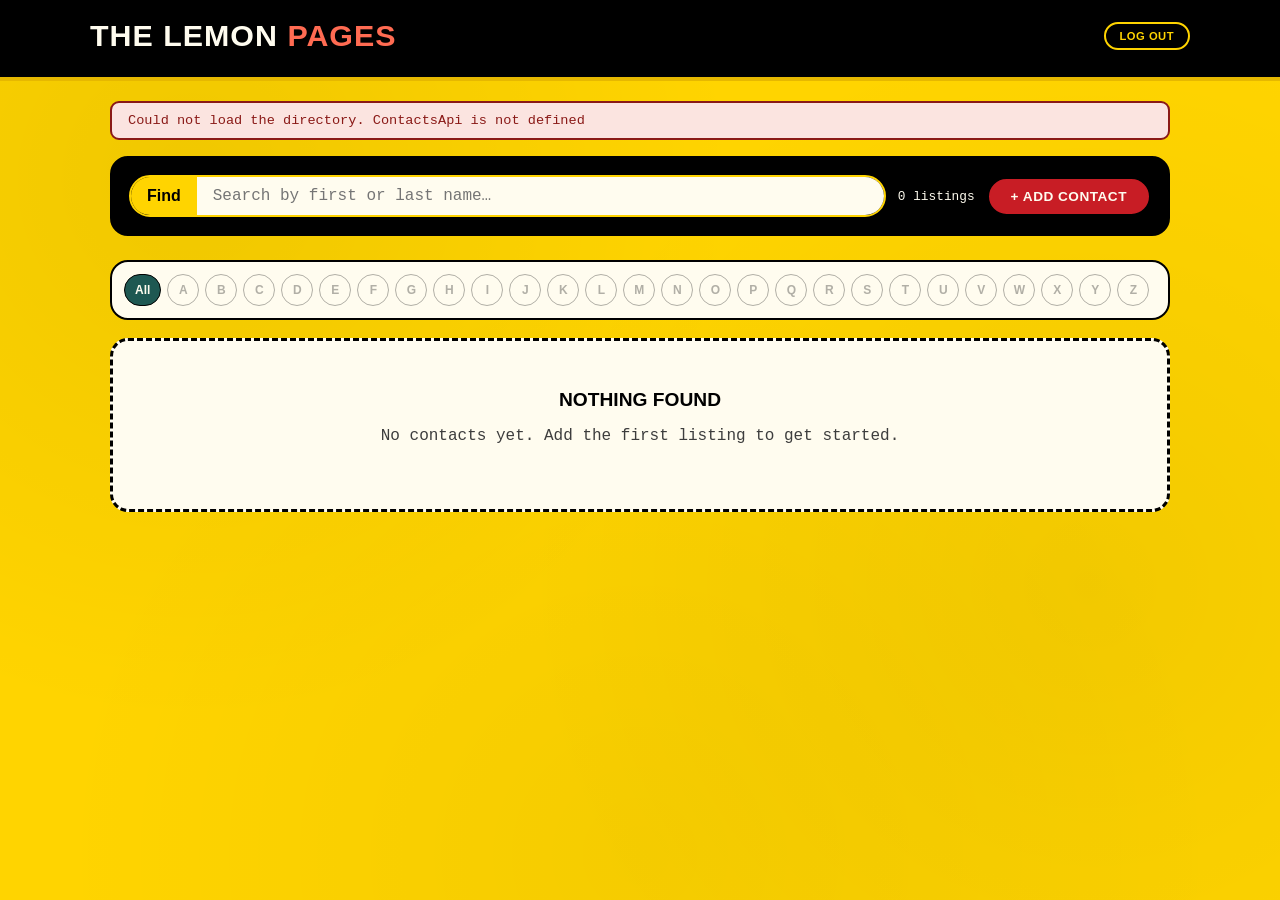
==== public/contacts.html @ 81522598 "Add frontend: contacts CRUD/search UI, login/register, Lemon Pages theme" ====
<!DOCTYPE html>
<html lang="en">
<head>
  <meta charset="UTF-8" />
  <meta name="viewport" content="width=device-width, initial-scale=1.0" />
  <title>The Lemon Pages</title>
  <link rel="stylesheet" href="css/styles.css" />
</head>
<body>
  <header class="directory-header">
    <div class="directory-header__inner">
      <div class="brand">
        <span class="brand__mark">The Lemon <em>Pages</em></span>
      </div>
      <div class="header-actions">
        <span id="welcomeMsg" class="toolbar__meta" style="color:var(--yellow)"></span>
        <button type="button" id="logoutBtn" class="btn btn--ghost btn--small">Log Out</button>
      </div>
    </div>
  </header>

  <main class="directory-main">
    <div id="banner" class="banner" role="status" hidden></div>

    <section class="toolbar">
      <form id="searchForm" class="search-box" role="search">
        <span class="search-box__icon" aria-hidden="true">Find</span>
        <label for="searchInput" class="visually-hidden">Search contacts by name</label>
        <input type="search" id="searchInput" name="q" placeholder="Search by first or last name&hellip;" autocomplete="off" />
      </form>
      <span class="toolbar__meta" id="resultCount">0 listings</span>
      <button type="button" id="addContactBtn" class="btn btn--primary">+ Add Contact</button>
    </section>

    <nav class="alpha-index" id="alphaIndex" aria-label="Jump to letter">
      <!-- populated by contacts.js -->
    </nav>

    <div id="listingsContainer">
      <div class="state-panel" id="loadingState">
        <div class="state-panel__title">Loading the directory&hellip;</div>
        <p>Please hold the line.</p>
      </div>
    </div>
  </main>

  <!-- Add / Edit Contact modal (shared "classified ad" card) -->
  <div class="modal-overlay" id="contactModal" hidden>
    <div class="ad-card" role="dialog" aria-modal="true" aria-labelledby="contactModalTitle">
      <div class="ad-card__header">
        <span id="contactModalTitle">New Contact</span>
        <button type="button" class="ad-card__close" id="contactModalClose" aria-label="Close">&times;</button>
      </div>
      <form id="contactForm" novalidate>
        <div class="ad-card__body">
          <input type="hidden" id="contactId" name="id" />

          <div class="field" id="field-firstName">
            <label for="firstName">First Name</label>
            <input type="text" id="firstName" name="firstName" required autocomplete="given-name" />
            <span class="field__error"></span>
          </div>

          <div class="field" id="field-lastName">
            <label for="lastName">Last Name</label>
            <input type="text" id="lastName" name="lastName" required autocomplete="family-name" />
            <span class="field__error"></span>
          </div>

          <div class="field" id="field-email">
            <label for="email">Email</label>
            <input type="email" id="email" name="email" required autocomplete="email" />
            <span class="field__error"></span>
          </div>

          <div class="field" id="field-phone">
            <label for="phone">Phone</label>
            <input type="tel" id="phone" name="phone" required autocomplete="tel" placeholder="(555) 555-1234" />
            <span class="field__error"></span>
          </div>
        </div>
        <div class="ad-card__footer">
          <button type="button" class="btn" id="contactCancelBtn">Cancel</button>
          <button type="submit" class="btn btn--primary" id="contactSaveBtn">Save Listing</button>
        </div>
      </form>
    </div>
  </div>

  <!-- Delete confirmation dialog -->
  <div class="modal-overlay" id="deleteModal" hidden>
    <div class="ad-card confirm-card" role="alertdialog" aria-modal="true" aria-labelledby="deleteModalTitle">
      <div class="ad-card__header">
        <span id="deleteModalTitle">Remove Listing</span>
        <button type="button" class="ad-card__close" id="deleteModalClose" aria-label="Close">&times;</button>
      </div>
      <div class="confirm-card__body">
        <p>Delete <strong id="deleteContactName">this contact</strong> from the directory? This cannot be undone.</p>
      </div>
      <div class="ad-card__footer">
        <button type="button" class="btn" id="deleteCancelBtn">Cancel</button>
        <button type="button" class="btn btn--danger" id="deleteConfirmBtn">
          <svg viewBox="0 0 24 24" fill="none" stroke="currentColor" stroke-width="2" stroke-linecap="round" stroke-linejoin="round" aria-hidden="true" focusable="false" width="15" height="15">
            <path d="M4 7h16" /><path d="M9 7V4a1 1 0 0 1 1-1h4a1 1 0 0 1 1 1v3" />
            <path d="M6 7l1 12a2 2 0 0 0 2 2h6a2 2 0 0 0 2-2l1-12" />
            <path d="M10 11v6" /><path d="M14 11v6" />
          </svg>
          Delete
        </button>
      </div>
    </div>
  </div>

  <script src="js/api.js"></script>
  <script src="js/auth.js"></script>
  <script src="js/contacts.js"></script>
</body>
</html>
---- public/css/styles.css ----
/* ===================================================================
   The Lemon Pages — bold pop palette.
   True yellow + true black, with a faded/dusty red accent (not a
   vivid red) kept small for actions and selection. Vanilla CSS/JS,
   no dependencies.
=================================================================== */

:root {
  /* Surfaces */
  --yellow: #ffd400;       /* the lemon */
  --yellow-deep: #e6b800;  /* masthead rule / pressed accents */
  --paper: #fffcef;        /* near-white card stock */
  --paper-line: #e2e2e2;   /* faint rule tint on paper */

  /* Ink (true black) */
  --ink: #000000;
  --ink-soft: #3d3d3d;

  /* Accent pair: cherry-red (action) + teal (selection/focus, kept quiet) */
  --red: #c81d25;          /* solid fills — paired with --paper text */
  --red-deep: #8a1a17;     /* small text on yellow/paper (phone numbers, errors) */
  --red-bright: #ff6b52;   /* text on --ink surfaces only */
  --teal: #2f7a73;         /* decorative / non-text (shapes, borders) */
  --teal-deep: #1e5852;    /* text-bearing teal: focus rings, selected state */

  --green: #5a6626;        /* success text (avocado, muted) */

  --radius-pill: 999px;
  --radius-md: 18px;
  --radius-sm: 9px;

  --shadow-elevate: 0 20px 40px -14px rgba(0, 0, 0, 0.5);
  --shadow-lift: 0 8px 16px -6px rgba(0, 0, 0, 0.35);
  --shadow-rest: 0 1px 2px rgba(0, 0, 0, 0.18);

  --font-display: "Century Gothic", Futura, Poppins, "Trebuchet MS", sans-serif;
  --font-body: Georgia, "Times New Roman", serif;
  --font-mono: "Courier New", Courier, monospace;

  --ease-out: cubic-bezier(0.16, 1, 0.3, 1);
}

* {
  box-sizing: border-box;
}

body {
  margin: 0;
  background-color: var(--yellow);
  background-image: radial-gradient(circle at 15% 20%, rgba(0, 0, 0, 0.06), transparent 42%),
    radial-gradient(circle at 85% 65%, rgba(0, 0, 0, 0.05), transparent 46%),
    radial-gradient(circle at 50% 95%, rgba(0, 0, 0, 0.04), transparent 55%);
  color: var(--ink);
  font-family: var(--font-body);
  min-height: 100vh;
}

/* ---------- Top banner ---------- */
.directory-header {
  background: var(--ink);
  color: var(--yellow);
  border-bottom: 6px solid var(--ink);
  box-shadow: 0 4px 0 var(--yellow-deep); /* flat masthead rule, not a drop shadow */
  padding: 18px 24px;
}

.directory-header__inner {
  max-width: 1100px;
  margin: 0 auto;
  display: flex;
  align-items: center;
  justify-content: space-between;
  gap: 16px;
  flex-wrap: wrap;
}

.brand__mark {
  font-family: var(--font-display);
  font-weight: 700;
  font-size: 1.9rem;
  letter-spacing: 1px;
  text-transform: uppercase;
  color: var(--paper);
}

/* Signature detail: a hint of two-color print misregistration. */
.brand__mark em {
  font-style: normal;
  color: var(--red-bright);
  text-shadow: 2px 2px 0 var(--ink);
}

.header-actions {
  display: flex;
  align-items: center;
  gap: 10px;
  flex-shrink: 0;
}

/* ---------- Buttons: rounded "dial" pills, flat ink-invert + soft lift ---------- */
.btn {
  display: inline-flex;
  align-items: center;
  justify-content: center;
  gap: 6px;
  font-family: var(--font-display);
  font-weight: 700;
  font-size: 0.85rem;
  text-transform: uppercase;
  letter-spacing: 0.5px;
  border: 2px solid var(--ink);
  border-radius: var(--radius-pill);
  padding: 10px 22px;
  background: var(--yellow);
  color: var(--ink);
  cursor: pointer;
  box-shadow: var(--shadow-rest);
  transition: background-color 150ms ease, color 150ms ease, border-color 150ms ease,
    transform 150ms var(--ease-out), box-shadow 150ms var(--ease-out);
}

.btn:hover,
.btn:focus-visible {
  background: var(--ink);
  color: var(--yellow);
  transform: translateY(-2px);
  box-shadow: var(--shadow-lift);
}

.btn:active {
  transform: translateY(0) scale(0.96);
  box-shadow: var(--shadow-rest);
}

.btn--primary {
  background: var(--red);
  color: var(--paper);
  border-color: var(--ink);
}

.btn--primary:hover,
.btn--primary:focus-visible {
  background: var(--ink);
  color: var(--red-bright);
}

.btn--ghost {
  background: transparent;
  color: var(--yellow);
  border-color: var(--yellow);
  box-shadow: none;
}

.btn--ghost:hover,
.btn--ghost:focus-visible {
  background: var(--yellow);
  color: var(--ink);
  box-shadow: none;
}

.btn--danger {
  background: var(--red);
  color: var(--paper);
}

.btn--danger:hover,
.btn--danger:focus-visible {
  background: var(--ink);
  color: var(--red-bright);
}

.btn--small {
  padding: 6px 14px;
  font-size: 0.7rem;
}

.btn--icon {
  width: 30px;
  height: 30px;
  padding: 0;
  border-radius: 50%;
  flex-shrink: 0;
}

.btn--icon svg {
  width: 15px;
  height: 15px;
}

.btn:disabled {
  opacity: 0.5;
  cursor: not-allowed;
  transform: none;
  box-shadow: none;
  pointer-events: none;
}

/* ---------- Page shell ---------- */
.directory-main {
  max-width: 1100px;
  margin: 0 auto;
  padding: 24px 20px 80px;
}

/* ---------- Search / toolbar strip ---------- */
.toolbar {
  background: var(--ink);
  border: 3px solid var(--ink);
  border-radius: var(--radius-md);
  padding: 16px;
  display: flex;
  gap: 12px;
  flex-wrap: wrap;
  align-items: center;
  justify-content: space-between;
  margin-bottom: 24px;
}

.search-box {
  display: flex;
  flex: 1 1 320px;
  min-width: 220px;
  border-radius: var(--radius-pill);
  overflow: hidden;
  border: 2px solid var(--yellow);
}

.search-box__icon {
  background: var(--yellow);
  color: var(--ink);
  display: flex;
  align-items: center;
  justify-content: center;
  padding: 0 16px;
  font-weight: 700;
  font-family: var(--font-display);
}

.search-box input[type="search"] {
  flex: 1;
  border: none;
  padding: 10px 16px;
  font-family: var(--font-mono);
  font-size: 1rem;
  background: var(--paper);
  color: var(--ink);
}

.search-box input[type="search"]:focus {
  outline: 2px solid var(--teal-deep);
  outline-offset: -2px;
}

.toolbar__meta {
  color: var(--paper);
  font-family: var(--font-mono);
  font-size: 0.8rem;
  white-space: nowrap;
}

/* ---------- Alphabet index: circular "radio dial" buttons ---------- */
.alpha-index {
  display: flex;
  flex-wrap: wrap;
  gap: 6px;
  margin-bottom: 18px;
  padding: 12px;
  background: var(--paper);
  border: 2px solid var(--ink);
  border-radius: var(--radius-md);
}

.alpha-index button {
  font-family: var(--font-display);
  font-weight: 700;
  font-size: 0.75rem;
  width: 32px;
  height: 32px;
  border: 1px solid var(--ink);
  border-radius: 50%;
  background: var(--yellow);
  color: var(--ink);
  cursor: pointer;
  transition: background-color 150ms ease, color 150ms ease, transform 150ms var(--ease-out),
    box-shadow 150ms ease;
}

.alpha-index button:hover:not(:disabled) {
  background: var(--ink);
  color: var(--yellow);
  transform: translateY(-2px);
  box-shadow: var(--shadow-lift);
}

.alpha-index button:active:not(:disabled) {
  transform: scale(0.9);
}

.alpha-index button[disabled] {
  opacity: 0.3;
  cursor: default;
  background: var(--paper);
}

.alpha-index button.is-active {
  background: var(--teal-deep);
  color: var(--paper);
  border-color: var(--ink);
  animation: tab-pop 220ms var(--ease-out);
}

#alphaIndex button:first-child {
  width: auto;
  border-radius: var(--radius-pill);
  padding: 0 14px;
}

@keyframes tab-pop {
  0% {
    transform: scale(1);
  }
  45% {
    transform: scale(1.18);
  }
  100% {
    transform: scale(1);
  }
}

/* ---------- Listing groups (phone-book columns) ---------- */
.listing-group {
  margin-bottom: 22px;
  animation: group-in 340ms var(--ease-out) both;
  animation-delay: calc(var(--gi, 0) * 55ms);
}

@keyframes group-in {
  from {
    opacity: 0;
    transform: translateY(10px);
  }
  to {
    opacity: 1;
    transform: translateY(0);
  }
}

.listing-group__letter {
  font-family: var(--font-display);
  font-weight: 700;
  font-size: 1.5rem;
  color: var(--ink);
  text-shadow: 2px 2px 0 var(--red);
  border-bottom: 3px solid var(--ink);
  padding-bottom: 4px;
  margin-bottom: 10px;
}

.listing-grid {
  display: grid;
  grid-template-columns: repeat(2, 1fr);
  gap: 0 32px;
}

@media (max-width: 720px) {
  .listing-grid {
    grid-template-columns: 1fr;
  }
}

/* ---------- Single listing entry (dot-leader style) ---------- */
.listing {
  position: relative;
  display: grid;
  grid-template-columns: 1fr auto;
  align-items: baseline;
  gap: 6px;
  padding: 12px 6px;
  border-bottom: 1px dotted var(--ink-soft);
  border-radius: var(--radius-sm);
  transition: background-color 150ms ease;
}

.listing:hover,
.listing:focus-within {
  background: rgba(0, 0, 0, 0.05);
}

/* "Red pen" trace-under on hover/focus — marking an entry in the book */
.listing::after {
  content: "";
  position: absolute;
  left: 6px;
  right: 6px;
  bottom: -1px;
  height: 2px;
  background: var(--red);
  transform: scaleX(0);
  transform-origin: left;
  transition: transform 250ms var(--ease-out);
}

.listing:hover::after,
.listing:focus-within::after {
  transform: scaleX(1);
}

.listing__name {
  font-weight: 700;
  font-size: 1.05rem;
  color: var(--ink);
}

.listing__name .listing__email {
  display: block;
  font-family: var(--font-mono);
  font-weight: normal;
  font-size: 0.78rem;
  color: var(--ink-soft);
}

.listing__phone {
  font-family: var(--font-mono);
  font-weight: 700;
  color: var(--red-deep);
  white-space: nowrap;
}

.listing__actions {
  grid-column: 1 / -1;
  display: flex;
  align-items: center;
  gap: 8px;
  margin-top: 6px;
}

.listing__created {
  grid-column: 1 / -1;
  font-family: var(--font-mono);
  font-size: 0.7rem;
  color: var(--ink-soft);
}

/* ---------- Skeleton loading (modern app pattern) ---------- */
.skeleton-group {
  margin-bottom: 26px;
}

.skeleton-line {
  height: 14px;
  border-radius: var(--radius-sm);
  margin-bottom: 10px;
  background: linear-gradient(90deg, var(--paper) 25%, #fffdf5 37%, var(--paper) 63%);
  background-size: 400% 100%;
  animation: skeleton-shimmer 1.4s ease infinite;
}

.skeleton-line--title {
  width: 70px;
  height: 20px;
}

.skeleton-line--name {
  width: 60%;
}

.skeleton-line--detail {
  width: 40%;
  height: 10px;
}

@keyframes skeleton-shimmer {
  0% {
    background-position: 100% 0;
  }
  100% {
    background-position: 0 0;
  }
}

/* ---------- Empty / loading states ---------- */
.state-panel {
  text-align: center;
  padding: 48px 20px;
  border: 3px dashed var(--ink);
  border-radius: var(--radius-md);
  background: var(--paper);
  color: var(--ink-soft);
  font-family: var(--font-mono);
}

.state-panel__title {
  font-family: var(--font-display);
  font-weight: 700;
  font-size: 1.2rem;
  color: var(--ink);
  margin-bottom: 6px;
  text-transform: uppercase;
}

/* ---------- Modal (Add / Edit — "classified ad" card) ---------- */
.modal-overlay {
  position: fixed;
  inset: 0;
  background: rgba(0, 0, 0, 0.6);
  display: flex;
  align-items: flex-start;
  justify-content: center;
  padding: 40px 16px;
  overflow-y: auto;
  z-index: 100;
  opacity: 0;
  visibility: hidden;
  transition: opacity 200ms ease, visibility 0s linear 200ms;
}

.modal-overlay[hidden] {
  display: none;
}

.modal-overlay.is-open {
  opacity: 1;
  visibility: visible;
  transition: opacity 200ms ease;
}

.ad-card {
  background: var(--paper);
  border: 3px solid var(--ink);
  border-radius: var(--radius-md);
  box-shadow: var(--shadow-elevate);
  width: 100%;
  max-width: 460px;
  padding: 0;
  overflow: hidden;
}

/* The enter-transform belongs to the modal context, not the card itself,
   so the same card can be reused as a static page element (see .auth-card). */
.modal-overlay .ad-card {
  transform: translateY(14px) scale(0.97);
  transition: transform 220ms var(--ease-out);
}

.modal-overlay.is-open .ad-card {
  transform: translateY(0) scale(1);
}

.ad-card__header {
  background: var(--ink);
  color: var(--yellow);
  padding: 14px 20px;
  display: flex;
  align-items: center;
  justify-content: space-between;
  font-family: var(--font-display);
  font-weight: 700;
  text-transform: uppercase;
  letter-spacing: 0.5px;
}

.ad-card__close {
  background: none;
  border: none;
  color: var(--yellow);
  font-size: 1.4rem;
  line-height: 1;
  cursor: pointer;
  transition: color 150ms ease, transform 150ms ease;
}

.ad-card__close:hover {
  color: var(--red-bright);
  transform: rotate(90deg);
}

.ad-card__body {
  padding: 20px;
  border-top: 2px dashed var(--paper-line);
}

.field {
  margin-bottom: 14px;
  display: flex;
  flex-direction: column;
  gap: 4px;
}

.field label {
  font-family: var(--font-display);
  font-weight: 700;
  font-size: 0.72rem;
  text-transform: uppercase;
  letter-spacing: 0.5px;
  color: var(--ink-soft);
}

.field input {
  font-family: var(--font-mono);
  font-size: 0.95rem;
  padding: 10px 12px;
  border: 2px solid var(--ink);
  border-radius: var(--radius-sm);
  background: #fffdf7;
  color: var(--ink);
  transition: border-color 150ms ease, box-shadow 150ms ease;
}

.field input:focus {
  outline: none;
  border-color: var(--teal-deep);
  box-shadow: 0 0 0 3px rgba(30, 88, 82, 0.2);
}

.field--error input {
  border-color: var(--red-deep);
}

.field--error input:focus {
  box-shadow: 0 0 0 3px rgba(138, 26, 23, 0.2);
}

.field__error {
  font-family: var(--font-mono);
  font-size: 0.72rem;
  color: var(--red-deep);
  min-height: 1em;
}

.ad-card__footer {
  padding: 14px 20px 20px;
  display: flex;
  justify-content: flex-end;
  gap: 10px;
}

/* ---------- Auth page (login / register) ---------- */
.auth-main {
  max-width: 1100px;
  margin: 0 auto;
  padding: 48px 20px 80px;
  display: flex;
  justify-content: center;
}

.auth-shell {
  width: 100%;
  max-width: 420px;
}

.auth-shell .banner {
  margin-bottom: 20px;
}

.auth-card {
  width: 100%;
  animation: group-in 360ms var(--ease-out) both;
}

.auth-tabs {
  display: flex;
  gap: 4px;
  padding: 4px;
  margin-bottom: 20px;
  background: var(--ink);
  border-radius: var(--radius-pill);
}

.auth-tab {
  flex: 1;
  border: none;
  background: transparent;
  color: var(--yellow);
  font-family: var(--font-display);
  font-weight: 700;
  font-size: 0.8rem;
  text-transform: uppercase;
  letter-spacing: 0.5px;
  padding: 10px 0;
  border-radius: var(--radius-pill);
  cursor: pointer;
  transition: background-color 150ms ease, color 150ms ease;
}

.auth-tab:hover {
  background: rgba(255, 255, 255, 0.1);
}

.auth-tab.is-active {
  background: var(--teal-deep);
  color: var(--paper);
}

#loginForm,
#registerForm {
  animation: group-in 260ms var(--ease-out) both;
}

.auth-submit {
  width: 100%;
  margin-top: 6px;
}

/* ---------- Delete confirm dialog ---------- */
.confirm-card {
  max-width: 380px;
  text-align: left;
}

.confirm-card__body {
  padding: 20px;
  font-family: var(--font-body);
  font-size: 1rem;
}

.confirm-card__body strong {
  font-family: var(--font-display);
  font-weight: 700;
}

/* ---------- Toast / inline banner ---------- */
.banner {
  font-family: var(--font-mono);
  font-size: 0.85rem;
  padding: 10px 16px;
  border: 2px solid var(--ink);
  border-radius: var(--radius-sm);
  margin-bottom: 16px;
  animation: banner-in 220ms var(--ease-out) both;
}

@keyframes banner-in {
  from {
    opacity: 0;
    transform: translateY(-8px);
  }
  to {
    opacity: 1;
    transform: translateY(0);
  }
}

.banner--error {
  background: #fbe4e0;
  color: var(--red-deep);
  border-color: var(--red-deep);
}

.banner--success {
  background: #eef0dc;
  color: var(--green);
  border-color: var(--green);
}

.banner[hidden] {
  display: none;
}

/* ---------- Utility ---------- */
.visually-hidden {
  position: absolute;
  width: 1px;
  height: 1px;
  overflow: hidden;
  clip: rect(0 0 0 0);
  white-space: nowrap;
}

/* ---------- Motion preference ---------- */
@media (prefers-reduced-motion: reduce) {
  .listing-group,
  .banner,
  .auth-card,
  #loginForm,
  #registerForm,
  .alpha-index button.is-active {
    animation: none;
    opacity: 1;
    transform: none;
  }
  .skeleton-line {
    animation: skeleton-pulse 1.4s ease-in-out infinite;
    background: var(--paper-line);
  }
  .ad-card {
    transition: opacity 150ms linear;
    transform: none;
  }
  .modal-overlay {
    transition: opacity 150ms linear, visibility 0s linear 150ms;
  }
  .modal-overlay.is-open {
    transition: opacity 150ms linear;
  }
  .btn,
  .alpha-index button,
  .ad-card__close {
    transition: background-color 150ms ease, color 150ms ease, border-color 150ms ease;
  }
  .btn:hover,
  .alpha-index button:hover {
    transform: none;
    box-shadow: none;
  }
  .btn:active,
  .alpha-index button:active {
    transform: none;
  }
  .listing::after {
    transition: none;
  }
}

@keyframes skeleton-pulse {
  0%,
  100% {
    opacity: 0.6;
  }
  50% {
    opacity: 1;
  }
}

@media (max-width: 480px) {
  .brand__mark {
    font-size: 1.4rem;
  }
  .directory-header__inner {
    align-items: flex-start;
  }
  .header-actions {
    padding-top: 4px;
  }
  .toolbar {
    flex-direction: column;
    align-items: stretch;
  }
  .search-box {
    flex: none;
  }
  .listing {
    grid-template-columns: 1fr;
  }
  .listing__phone {
    justify-self: start;
  }
}
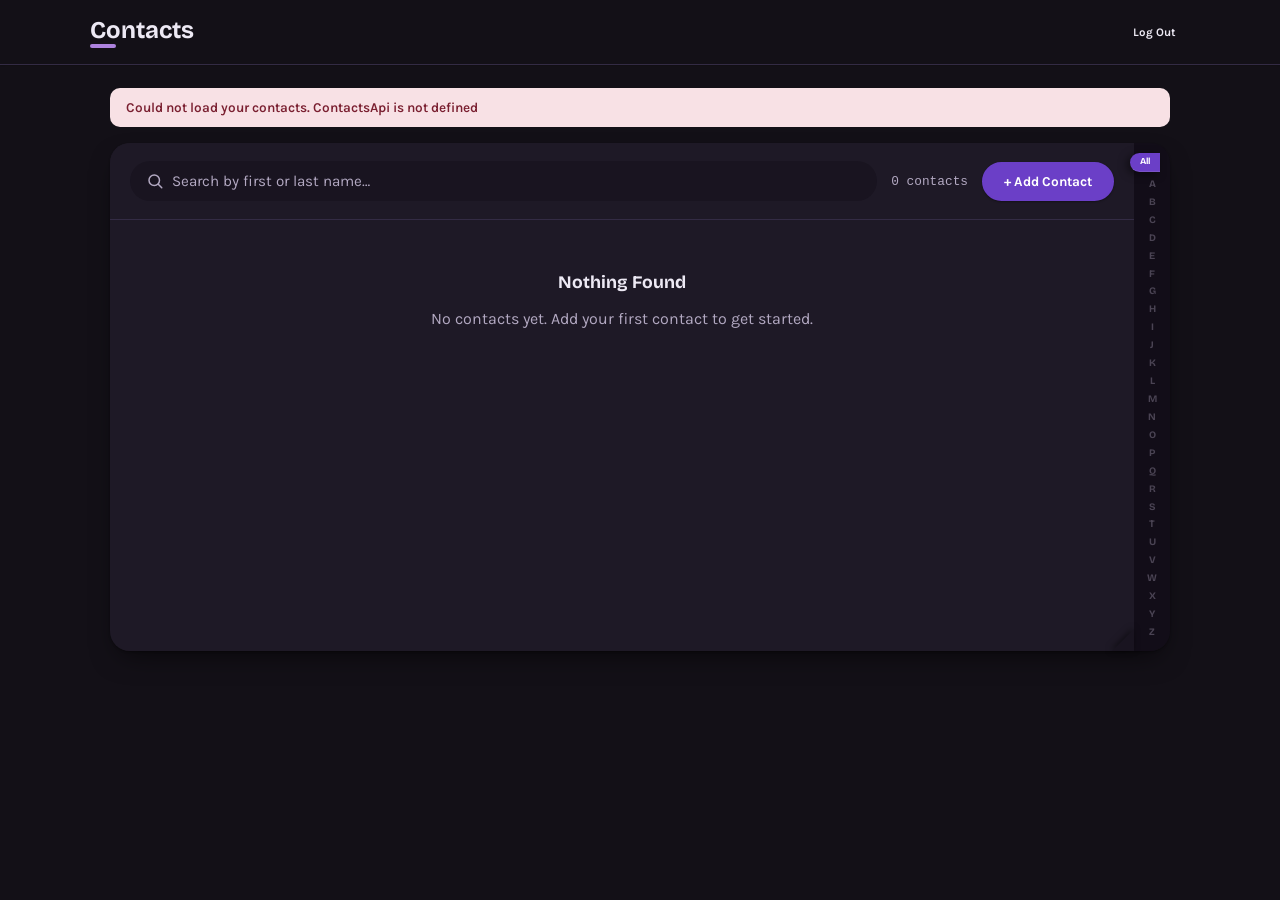
==== commit c3d0ec88: "Frontend: contacts CRUD/search UI, login/register, dark purple theme Co-Authored-By: Claude Sonnet 5" ====
--- a/public/contacts.html
+++ b/public/contacts.html
@@ -3,17 +3,23 @@
 <head>
   <meta charset="UTF-8" />
   <meta name="viewport" content="width=device-width, initial-scale=1.0" />
-  <title>The Lemon Pages</title>
+  <title>Contacts</title>
+  <link rel="preconnect" href="https://fonts.googleapis.com" />
+  <link rel="preconnect" href="https://fonts.gstatic.com" crossorigin />
+  <link
+    href="https://fonts.googleapis.com/css2?family=Bricolage+Grotesque:wght@600;700&family=Karla:wght@400;600;700&display=swap"
+    rel="stylesheet"
+  />
   <link rel="stylesheet" href="css/styles.css" />
 </head>
 <body>
   <header class="directory-header">
     <div class="directory-header__inner">
       <div class="brand">
-        <span class="brand__mark">The Lemon <em>Pages</em></span>
+        <span class="brand__mark">Contacts</span>
       </div>
       <div class="header-actions">
-        <span id="welcomeMsg" class="toolbar__meta" style="color:var(--yellow)"></span>
+        <span id="welcomeMsg" class="toolbar__meta"></span>
         <button type="button" id="logoutBtn" class="btn btn--ghost btn--small">Log Out</button>
       </div>
     </div>
@@ -22,25 +28,32 @@
   <main class="directory-main">
     <div id="banner" class="banner" role="status" hidden></div>
 
-    <section class="toolbar">
-      <form id="searchForm" class="search-box" role="search">
-        <span class="search-box__icon" aria-hidden="true">Find</span>
-        <label for="searchInput" class="visually-hidden">Search contacts by name</label>
-        <input type="search" id="searchInput" name="q" placeholder="Search by first or last name&hellip;" autocomplete="off" />
-      </form>
-      <span class="toolbar__meta" id="resultCount">0 listings</span>
-      <button type="button" id="addContactBtn" class="btn btn--primary">+ Add Contact</button>
-    </section>
+    <div class="directory-shell">
+      <div class="directory-panel">
+        <section class="panel-toolbar">
+          <form id="searchForm" class="search-box" role="search">
+            <span class="search-box__icon" aria-hidden="true">
+              <svg viewBox="0 0 24 24" fill="none" stroke="currentColor" stroke-width="2" stroke-linecap="round" stroke-linejoin="round" focusable="false">
+                <circle cx="11" cy="11" r="7" /><path d="M21 21l-4.3-4.3" />
+              </svg>
+            </span>
+            <label for="searchInput" class="visually-hidden">Search contacts by name</label>
+            <input type="search" id="searchInput" name="q" placeholder="Search by first or last name&hellip;" autocomplete="off" />
+          </form>
+          <span class="toolbar__meta" id="resultCount">0 contacts</span>
+          <button type="button" id="addContactBtn" class="btn btn--primary">+ Add Contact</button>
+        </section>
 
-    <nav class="alpha-index" id="alphaIndex" aria-label="Jump to letter">
-      <!-- populated by contacts.js -->
-    </nav>
+        <div id="listingsContainer">
+          <div class="state-panel" id="loadingState">
+            <div class="state-panel__title">Loading your contacts&hellip;</div>
+          </div>
+        </div>
+      </div>
 
-    <div id="listingsContainer">
-      <div class="state-panel" id="loadingState">
-        <div class="state-panel__title">Loading the directory&hellip;</div>
-        <p>Please hold the line.</p>
-      </div>
+      <nav class="alpha-rail" id="alphaIndex" aria-label="Jump to letter">
+        <!-- populated by contacts.js -->
+      </nav>
     </div>
   </main>
 
@@ -81,7 +94,7 @@
         </div>
         <div class="ad-card__footer">
           <button type="button" class="btn" id="contactCancelBtn">Cancel</button>
-          <button type="submit" class="btn btn--primary" id="contactSaveBtn">Save Listing</button>
+          <button type="submit" class="btn btn--primary" id="contactSaveBtn">Save Contact</button>
         </div>
       </form>
     </div>
@@ -91,11 +104,11 @@
   <div class="modal-overlay" id="deleteModal" hidden>
     <div class="ad-card confirm-card" role="alertdialog" aria-modal="true" aria-labelledby="deleteModalTitle">
       <div class="ad-card__header">
-        <span id="deleteModalTitle">Remove Listing</span>
+        <span id="deleteModalTitle">Remove Contact</span>
         <button type="button" class="ad-card__close" id="deleteModalClose" aria-label="Close">&times;</button>
       </div>
       <div class="confirm-card__body">
-        <p>Delete <strong id="deleteContactName">this contact</strong> from the directory? This cannot be undone.</p>
+        <p>Delete <strong id="deleteContactName">this contact</strong>? This can't be undone.</p>
       </div>
       <div class="ad-card__footer">
         <button type="button" class="btn" id="deleteCancelBtn">Cancel</button>
--- a/public/css/styles.css
+++ b/public/css/styles.css
@@ -1,41 +1,57 @@
 /* ===================================================================
-   The Lemon Pages — bold pop palette.
-   True yellow + true black, with a faded/dusty red accent (not a
-   vivid red) kept small for actions and selection. Vanilla CSS/JS,
-   no dependencies.
+   Contacts — Dark theme, purple accent.
+   A true dark UI: near-black page, elevated dark-purple surfaces for
+   the panel/cards, one unified violet accent for primary actions and
+   selection, a dedicated red kept separate for delete (a destructive
+   action earns its own unambiguous signal regardless of brand accent).
+   Keeps the book-ledger structure (thumb-index rail, sticky letter
+   headers, folded corner) — only the color system changed. Vanilla
+   CSS/JS; one Google Fonts <link> for Bricolage Grotesque + Karla, no
+   other external dependencies.
 =================================================================== */
 
 :root {
-  /* Surfaces */
-  --yellow: #ffd400;       /* the lemon */
-  --yellow-deep: #e6b800;  /* masthead rule / pressed accents */
-  --paper: #fffcef;        /* near-white card stock */
-  --paper-line: #e2e2e2;   /* faint rule tint on paper */
-
-  /* Ink (true black) */
-  --ink: #000000;
-  --ink-soft: #3d3d3d;
-
-  /* Accent pair: cherry-red (action) + teal (selection/focus, kept quiet) */
-  --red: #c81d25;          /* solid fills — paired with --paper text */
-  --red-deep: #8a1a17;     /* small text on yellow/paper (phone numbers, errors) */
-  --red-bright: #ff6b52;   /* text on --ink surfaces only */
-  --teal: #2f7a73;         /* decorative / non-text (shapes, borders) */
-  --teal-deep: #1e5852;    /* text-bearing teal: focus rings, selected state */
-
-  --green: #5a6626;        /* success text (avocado, muted) */
+  /* Surfaces — darkest to lightest: bg < surface-deep (recessed) < surface (elevated) */
+  --bg: #131017;
+  --surface: #1e1926;
+  --surface-deep: #191420;
+  --surface-line: #332b44;
+  --spine: #120d18; /* the rail — the book's binding, distinct from its pages */
+
+  /* Text (light-on-dark throughout — no dual light/dark surface split needed) */
+  --ink: #ede9f4;
+  --ink-soft: #b3a9c2;
+  /* Crisp white specifically for text on saturated accent fills — the
+     slightly warm --ink reads as washed-out gray against vivid purple. */
+  --ink-on-accent: #ffffff;
+
+  /* Accent: one purple family for primary actions + selection/focus */
+  --purple: #ad82de; /* text/foreground use on dark surfaces */
+  --purple-solid: #6b3fc7; /* solid fills, paired with --ink text */
+  --purple-solid-deep: #4f2e9c; /* hover-darken from purple-solid */
+
+  /* Danger stays its own red — destructive actions get an unambiguous
+     signal independent of the brand accent. */
+  --danger: #b8334a; /* solid fills, paired with --ink text */
+  --danger-deep: #8a2438; /* hover-darken from danger */
+  --danger-bright: #e15a6f; /* text/border use on dark surfaces */
+
+  /* Success is a semantic color, not the accent — kept separate. */
+  --success-deep: #1f4a2c;
 
   --radius-pill: 999px;
-  --radius-md: 18px;
-  --radius-sm: 9px;
-
-  --shadow-elevate: 0 20px 40px -14px rgba(0, 0, 0, 0.5);
-  --shadow-lift: 0 8px 16px -6px rgba(0, 0, 0, 0.35);
-  --shadow-rest: 0 1px 2px rgba(0, 0, 0, 0.18);
-
-  --font-display: "Century Gothic", Futura, Poppins, "Trebuchet MS", sans-serif;
-  --font-body: Georgia, "Times New Roman", serif;
-  --font-mono: "Courier New", Courier, monospace;
+  --radius-lg: 20px;
+  --radius-md: 14px;
+  --radius-sm: 10px;
+
+  --shadow-rest: 0 1px 2px rgba(0, 0, 0, 0.35);
+  --shadow-card: 0 1px 2px rgba(0, 0, 0, 0.3), 0 12px 28px -10px rgba(0, 0, 0, 0.65);
+  --shadow-lift: 0 12px 22px -10px rgba(0, 0, 0, 0.55);
+  --shadow-elevate: 0 30px 56px -16px rgba(0, 0, 0, 0.7);
+
+  --font-display: "Bricolage Grotesque", -apple-system, "Segoe UI", sans-serif;
+  --font-body: "Karla", -apple-system, "Segoe UI", sans-serif;
+  --font-mono: "SFMono-Regular", Consolas, "Liberation Mono", Menlo, monospace;
 
   --ease-out: cubic-bezier(0.16, 1, 0.3, 1);
 }
@@ -44,24 +60,48 @@
   box-sizing: border-box;
 }
 
+html {
+  color-scheme: dark;
+  scrollbar-color: var(--surface-line) var(--bg);
+}
+
+::selection {
+  background: var(--purple-solid);
+  color: var(--ink);
+}
+
+::-webkit-scrollbar {
+  width: 12px;
+  height: 12px;
+}
+
+::-webkit-scrollbar-track {
+  background: var(--bg);
+}
+
+::-webkit-scrollbar-thumb {
+  background: var(--surface-line);
+  border-radius: var(--radius-pill);
+  border: 3px solid var(--bg);
+}
+
+::-webkit-scrollbar-thumb:hover {
+  background: var(--purple-solid);
+}
+
 body {
   margin: 0;
-  background-color: var(--yellow);
-  background-image: radial-gradient(circle at 15% 20%, rgba(0, 0, 0, 0.06), transparent 42%),
-    radial-gradient(circle at 85% 65%, rgba(0, 0, 0, 0.05), transparent 46%),
-    radial-gradient(circle at 50% 95%, rgba(0, 0, 0, 0.04), transparent 55%);
+  background: var(--bg);
   color: var(--ink);
   font-family: var(--font-body);
   min-height: 100vh;
 }
 
-/* ---------- Top banner ---------- */
+/* ---------- Top header ---------- */
 .directory-header {
-  background: var(--ink);
-  color: var(--yellow);
-  border-bottom: 6px solid var(--ink);
-  box-shadow: 0 4px 0 var(--yellow-deep); /* flat masthead rule, not a drop shadow */
-  padding: 18px 24px;
+  background: var(--bg);
+  box-shadow: 0 1px 0 var(--surface-line), var(--shadow-rest);
+  padding: 16px 24px;
 }
 
 .directory-header__inner {
@@ -77,17 +117,22 @@
 .brand__mark {
   font-family: var(--font-display);
   font-weight: 700;
-  font-size: 1.9rem;
-  letter-spacing: 1px;
-  text-transform: uppercase;
-  color: var(--paper);
-}
-
-/* Signature detail: a hint of two-color print misregistration. */
-.brand__mark em {
-  font-style: normal;
-  color: var(--red-bright);
-  text-shadow: 2px 2px 0 var(--ink);
+  font-size: 1.5rem;
+  color: var(--ink);
+  position: relative;
+  display: inline-block;
+  padding-bottom: 4px;
+}
+
+.brand__mark::after {
+  content: "";
+  position: absolute;
+  left: 0;
+  bottom: 0;
+  width: 26px;
+  height: 4px;
+  border-radius: var(--radius-pill);
+  background: var(--purple);
 }
 
 .header-actions {
@@ -97,21 +142,23 @@
   flex-shrink: 0;
 }
 
-/* ---------- Buttons: rounded "dial" pills, flat ink-invert + soft lift ---------- */
+.header-actions .toolbar__meta {
+  color: var(--ink-soft);
+}
+
+/* ---------- Buttons: soft fills, shadow-based lift, no thick outlines ---------- */
 .btn {
   display: inline-flex;
   align-items: center;
   justify-content: center;
   gap: 6px;
-  font-family: var(--font-display);
+  font-family: var(--font-body);
   font-weight: 700;
   font-size: 0.85rem;
-  text-transform: uppercase;
-  letter-spacing: 0.5px;
-  border: 2px solid var(--ink);
+  border: 2px solid var(--surface-line);
   border-radius: var(--radius-pill);
-  padding: 10px 22px;
-  background: var(--yellow);
+  padding: 10px 20px;
+  background: var(--surface);
   color: var(--ink);
   cursor: pointer;
   box-shadow: var(--shadow-rest);
@@ -121,63 +168,78 @@
 
 .btn:hover,
 .btn:focus-visible {
-  background: var(--ink);
-  color: var(--yellow);
+  background: var(--surface-deep);
+  border-color: var(--purple-solid);
   transform: translateY(-2px);
   box-shadow: var(--shadow-lift);
 }
 
 .btn:active {
-  transform: translateY(0) scale(0.96);
+  transform: translateY(0) scale(0.97);
   box-shadow: var(--shadow-rest);
 }
 
 .btn--primary {
-  background: var(--red);
-  color: var(--paper);
-  border-color: var(--ink);
+  background: var(--purple-solid);
+  border-color: var(--purple-solid);
+  color: var(--ink-on-accent);
 }
 
 .btn--primary:hover,
 .btn--primary:focus-visible {
-  background: var(--ink);
-  color: var(--red-bright);
+  background: var(--purple-solid-deep);
+  border-color: var(--purple-solid-deep);
+  color: var(--ink-on-accent);
+}
+
+.btn--danger {
+  background: var(--danger);
+  border-color: var(--danger);
+  color: var(--ink-on-accent);
+}
+
+.btn--danger:hover,
+.btn--danger:focus-visible {
+  background: var(--danger-deep);
+  border-color: var(--danger-deep);
+  color: var(--ink-on-accent);
+}
+
+.btn--small {
+  padding: 6px 14px;
+  font-size: 0.72rem;
+  border: none;
+  background: var(--surface-deep);
+  color: var(--ink);
+  box-shadow: none;
+}
+
+.btn--small:hover,
+.btn--small:focus-visible {
+  background: var(--purple-solid);
+  color: var(--ink-on-accent);
+  box-shadow: none;
 }
 
 .btn--ghost {
   background: transparent;
-  color: var(--yellow);
-  border-color: var(--yellow);
+  border-color: var(--ink);
+  color: var(--ink);
   box-shadow: none;
 }
 
 .btn--ghost:hover,
 .btn--ghost:focus-visible {
-  background: var(--yellow);
+  background: rgba(237, 233, 244, 0.1);
   color: var(--ink);
   box-shadow: none;
-}
-
-.btn--danger {
-  background: var(--red);
-  color: var(--paper);
-}
-
-.btn--danger:hover,
-.btn--danger:focus-visible {
-  background: var(--ink);
-  color: var(--red-bright);
-}
-
-.btn--small {
-  padding: 6px 14px;
-  font-size: 0.7rem;
 }
 
 .btn--icon {
   width: 30px;
   height: 30px;
   padding: 0;
+  border: none;
   border-radius: 50%;
   flex-shrink: 0;
 }
@@ -202,134 +264,181 @@
   padding: 24px 20px 80px;
 }
 
-/* ---------- Search / toolbar strip ---------- */
-.toolbar {
-  background: var(--ink);
-  border: 3px solid var(--ink);
-  border-radius: var(--radius-md);
-  padding: 16px;
-  display: flex;
-  gap: 12px;
+/* ---------- The directory shell: one unified panel + a book-style
+   thumb-index rail, instead of a stack of separate floating cards. ---------- */
+.directory-shell {
+  display: grid;
+  grid-template-columns: 1fr 36px;
+  box-shadow: var(--shadow-card);
+  border-radius: var(--radius-lg);
+  position: relative;
+}
+
+.directory-panel {
+  background: var(--surface);
+  border-radius: var(--radius-lg) 0 0 var(--radius-lg);
+  min-width: 0;
+  padding-bottom: 8px;
+}
+
+/* A small folded page-corner — the one signature physical detail. */
+.directory-shell::after {
+  content: "";
+  position: absolute;
+  right: 36px;
+  bottom: 0;
+  width: 0;
+  height: 0;
+  border-style: solid;
+  border-width: 0 0 22px 22px;
+  border-color: transparent transparent var(--surface-deep) transparent;
+  filter: drop-shadow(-1px -1px 3px rgba(0, 0, 0, 0.5));
+}
+
+/* ---------- Search / toolbar strip (top of the panel) ---------- */
+.panel-toolbar {
+  background: var(--surface);
+  border-radius: var(--radius-lg) 0 0 0;
+  padding: 18px 20px;
+  display: flex;
+  gap: 14px;
   flex-wrap: wrap;
   align-items: center;
   justify-content: space-between;
-  margin-bottom: 24px;
+  border-bottom: 1px solid var(--surface-line);
 }
 
 .search-box {
   display: flex;
+  align-items: center;
+  gap: 8px;
   flex: 1 1 320px;
   min-width: 220px;
+  background: var(--surface-deep);
   border-radius: var(--radius-pill);
-  overflow: hidden;
-  border: 2px solid var(--yellow);
+  padding: 0 16px;
+  transition: box-shadow 150ms ease;
+}
+
+.search-box:focus-within {
+  box-shadow: 0 0 0 3px rgba(107, 63, 199, 0.35);
 }
 
 .search-box__icon {
-  background: var(--yellow);
-  color: var(--ink);
   display: flex;
   align-items: center;
-  justify-content: center;
-  padding: 0 16px;
-  font-weight: 700;
-  font-family: var(--font-display);
+  color: var(--ink-soft);
+  flex-shrink: 0;
+}
+
+.search-box__icon svg {
+  width: 18px;
+  height: 18px;
 }
 
 .search-box input[type="search"] {
   flex: 1;
   border: none;
-  padding: 10px 16px;
-  font-family: var(--font-mono);
-  font-size: 1rem;
-  background: var(--paper);
-  color: var(--ink);
+  background: transparent;
+  padding: 11px 0;
+  font-family: var(--font-body);
+  font-size: 0.95rem;
+  color: var(--ink);
+}
+
+.search-box input[type="search"]::placeholder {
+  color: var(--ink-soft);
 }
 
 .search-box input[type="search"]:focus {
-  outline: 2px solid var(--teal-deep);
-  outline-offset: -2px;
+  outline: none;
 }
 
 .toolbar__meta {
-  color: var(--paper);
+  color: var(--ink-soft);
   font-family: var(--font-mono);
   font-size: 0.8rem;
   white-space: nowrap;
 }
 
-/* ---------- Alphabet index: circular "radio dial" buttons ---------- */
-.alpha-index {
-  display: flex;
-  flex-wrap: wrap;
-  gap: 6px;
-  margin-bottom: 18px;
-  padding: 12px;
-  background: var(--paper);
-  border: 2px solid var(--ink);
-  border-radius: var(--radius-md);
-}
-
-.alpha-index button {
+/* ---------- Alphabet rail: the book's binding, with a real thumb-index
+   tab strip — jump to a letter without scrolling. ---------- */
+.alpha-rail {
+  display: flex;
+  flex-direction: column;
+  align-items: stretch;
+  gap: 1px;
+  padding: 10px 3px;
+  background: var(--spine);
+  border-radius: 0 var(--radius-lg) var(--radius-lg) 0;
+}
+
+.alpha-rail button {
   font-family: var(--font-display);
   font-weight: 700;
-  font-size: 0.75rem;
-  width: 32px;
-  height: 32px;
-  border: 1px solid var(--ink);
-  border-radius: 50%;
-  background: var(--yellow);
-  color: var(--ink);
+  font-size: 0.62rem;
+  line-height: 1;
+  padding: 3.5px 0;
+  border: none;
+  border-radius: 4px;
+  background: transparent;
+  color: var(--ink-soft);
   cursor: pointer;
-  transition: background-color 150ms ease, color 150ms ease, transform 150ms var(--ease-out),
-    box-shadow 150ms ease;
-}
-
-.alpha-index button:hover:not(:disabled) {
-  background: var(--ink);
-  color: var(--yellow);
-  transform: translateY(-2px);
-  box-shadow: var(--shadow-lift);
-}
-
-.alpha-index button:active:not(:disabled) {
-  transform: scale(0.9);
-}
-
-.alpha-index button[disabled] {
-  opacity: 0.3;
+  transition: background-color 150ms ease, color 150ms ease, transform 100ms var(--ease-out);
+}
+
+.alpha-rail button:hover:not(:disabled) {
+  background: rgba(173, 130, 222, 0.22);
+  color: var(--ink);
+}
+
+.alpha-rail button:active:not(:disabled) {
+  transform: scale(0.88);
+}
+
+.alpha-rail button[disabled] {
+  opacity: 0.35;
   cursor: default;
-  background: var(--paper);
-}
-
-.alpha-index button.is-active {
-  background: var(--teal-deep);
-  color: var(--paper);
-  border-color: var(--ink);
-  animation: tab-pop 220ms var(--ease-out);
+}
+
+.alpha-rail button.is-active {
+  background: var(--purple-solid);
+  color: var(--ink-on-accent);
+  border-radius: 999px 0 0 999px;
+  transform: translateX(-7px);
+  box-shadow: -3px 2px 8px rgba(0, 0, 0, 0.5);
+  animation: tab-pop 240ms var(--ease-out);
 }
 
 #alphaIndex button:first-child {
-  width: auto;
-  border-radius: var(--radius-pill);
-  padding: 0 14px;
-}
-
+  font-size: 0.56rem;
+  letter-spacing: 0.03em;
+  padding-bottom: 6px;
+  margin-bottom: 3px;
+  border-bottom: 1px solid rgba(179, 169, 194, 0.2);
+}
+
+/* Ends at .alpha-rail button.is-active's resting transform (translateX(-7px)
+   scale(1)) so the animation hands off to the static state with no snap. */
 @keyframes tab-pop {
   0% {
-    transform: scale(1);
-  }
-  45% {
-    transform: scale(1.18);
+    transform: translateX(0) scale(1);
+  }
+  50% {
+    transform: translateX(-10px) scale(1.15);
   }
   100% {
-    transform: scale(1);
-  }
-}
-
-/* ---------- Listing groups (phone-book columns) ---------- */
+    transform: translateX(-7px) scale(1);
+  }
+}
+
+/* ---------- Listing groups: sticky letter headers inside the one panel,
+   like flipping through an address book — not a repeated card shape. ---------- */
+#listingsContainer {
+  padding: 4px 20px 4px;
+}
+
 .listing-group {
-  margin-bottom: 22px;
   animation: group-in 340ms var(--ease-out) both;
   animation-delay: calc(var(--gi, 0) * 55ms);
 }
@@ -346,20 +455,26 @@
 }
 
 .listing-group__letter {
+  position: sticky;
+  top: 0;
+  background: var(--surface);
   font-family: var(--font-display);
   font-weight: 700;
-  font-size: 1.5rem;
-  color: var(--ink);
-  text-shadow: 2px 2px 0 var(--red);
-  border-bottom: 3px solid var(--ink);
-  padding-bottom: 4px;
-  margin-bottom: 10px;
+  font-size: 1.05rem;
+  text-transform: uppercase;
+  letter-spacing: 0.05em;
+  color: var(--purple);
+  padding: 14px 0 8px;
+  border-bottom: 2px solid var(--purple-solid);
+  margin-bottom: 4px;
+  box-shadow: 0 6px 12px -8px rgba(0, 0, 0, 0.6);
+  z-index: 2;
 }
 
 .listing-grid {
   display: grid;
   grid-template-columns: repeat(2, 1fr);
-  gap: 0 32px;
+  gap: 0 24px;
 }
 
 @media (max-width: 720px) {
@@ -368,62 +483,66 @@
   }
 }
 
-/* ---------- Single listing entry (dot-leader style) ---------- */
+/* ---------- Single listing entry ---------- */
 .listing {
-  position: relative;
   display: grid;
   grid-template-columns: 1fr auto;
   align-items: baseline;
   gap: 6px;
-  padding: 12px 6px;
-  border-bottom: 1px dotted var(--ink-soft);
+  padding: 12px 10px;
   border-radius: var(--radius-sm);
-  transition: background-color 150ms ease;
+  border-bottom: 1px solid var(--surface-line);
+  transition: background-color 150ms ease, opacity 200ms ease, transform 200ms var(--ease-out);
+}
+
+/* Delete's exit: the row visibly leaves before it's gone, instead of
+   just vanishing on the next render. Transform/opacity only — no
+   layout-property animation (max-height, padding) to avoid reflow cost. */
+.listing.is-removing {
+  opacity: 0;
+  transform: scale(0.95) translateX(6px);
+  pointer-events: none;
+}
+
+/* Post-mutation re-renders (add/edit/delete) skip the entrance stagger —
+   only a genuinely new result set (load, search, filter) earns it. */
+.listing-group.no-entrance {
+  animation: none;
+  opacity: 1;
+  transform: none;
+}
+
+.listing-grid > .listing:last-child {
+  border-bottom: none;
 }
 
 .listing:hover,
 .listing:focus-within {
-  background: rgba(0, 0, 0, 0.05);
-}
-
-/* "Red pen" trace-under on hover/focus — marking an entry in the book */
-.listing::after {
-  content: "";
-  position: absolute;
-  left: 6px;
-  right: 6px;
-  bottom: -1px;
-  height: 2px;
-  background: var(--red);
-  transform: scaleX(0);
-  transform-origin: left;
-  transition: transform 250ms var(--ease-out);
-}
-
-.listing:hover::after,
-.listing:focus-within::after {
-  transform: scaleX(1);
+  background: var(--surface-deep);
 }
 
 .listing__name {
+  font-family: var(--font-display);
   font-weight: 700;
-  font-size: 1.05rem;
+  font-size: 1rem;
   color: var(--ink);
 }
 
 .listing__name .listing__email {
   display: block;
-  font-family: var(--font-mono);
+  font-family: var(--font-body);
   font-weight: normal;
-  font-size: 0.78rem;
-  color: var(--ink-soft);
+  font-size: 0.8rem;
+  color: var(--ink-soft);
+  margin-top: 2px;
 }
 
 .listing__phone {
   font-family: var(--font-mono);
-  font-weight: 700;
-  color: var(--red-deep);
+  font-weight: 600;
+  color: var(--purple);
   white-space: nowrap;
+  font-size: 0.88rem;
 }
 
 .listing__actions {
@@ -431,26 +550,26 @@
   display: flex;
   align-items: center;
   gap: 8px;
-  margin-top: 6px;
+  margin-top: 8px;
 }
 
 .listing__created {
   grid-column: 1 / -1;
-  font-family: var(--font-mono);
-  font-size: 0.7rem;
-  color: var(--ink-soft);
-}
-
-/* ---------- Skeleton loading (modern app pattern) ---------- */
+  font-family: var(--font-body);
+  font-size: 0.72rem;
+  color: var(--ink-soft);
+}
+
+/* ---------- Skeleton loading ---------- */
 .skeleton-group {
-  margin-bottom: 26px;
+  padding: 14px 0;
 }
 
 .skeleton-line {
   height: 14px;
   border-radius: var(--radius-sm);
   margin-bottom: 10px;
-  background: linear-gradient(90deg, var(--paper) 25%, #fffdf5 37%, var(--paper) 63%);
+  background: linear-gradient(90deg, var(--surface-deep) 25%, var(--surface-line) 37%, var(--surface-deep) 63%);
   background-size: 400% 100%;
   animation: skeleton-shimmer 1.4s ease infinite;
 }
@@ -482,27 +601,22 @@
 .state-panel {
   text-align: center;
   padding: 48px 20px;
-  border: 3px dashed var(--ink);
-  border-radius: var(--radius-md);
-  background: var(--paper);
-  color: var(--ink-soft);
-  font-family: var(--font-mono);
+  color: var(--ink-soft);
 }
 
 .state-panel__title {
   font-family: var(--font-display);
   font-weight: 700;
-  font-size: 1.2rem;
+  font-size: 1.1rem;
   color: var(--ink);
   margin-bottom: 6px;
-  text-transform: uppercase;
-}
-
-/* ---------- Modal (Add / Edit — "classified ad" card) ---------- */
+}
+
+/* ---------- Modal (Add / Edit, Delete confirm) ---------- */
 .modal-overlay {
   position: fixed;
   inset: 0;
-  background: rgba(0, 0, 0, 0.6);
+  background: rgba(0, 0, 0, 0.7);
   display: flex;
   align-items: flex-start;
   justify-content: center;
@@ -525,12 +639,11 @@
 }
 
 .ad-card {
-  background: var(--paper);
-  border: 3px solid var(--ink);
-  border-radius: var(--radius-md);
+  background: var(--surface);
+  border-radius: var(--radius-lg);
   box-shadow: var(--shadow-elevate);
   width: 100%;
-  max-width: 460px;
+  max-width: 440px;
   padding: 0;
   overflow: hidden;
 }
@@ -547,22 +660,22 @@
 }
 
 .ad-card__header {
-  background: var(--ink);
-  color: var(--yellow);
-  padding: 14px 20px;
+  background: var(--surface);
+  color: var(--ink);
+  padding: 18px 22px;
   display: flex;
   align-items: center;
   justify-content: space-between;
   font-family: var(--font-display);
   font-weight: 700;
-  text-transform: uppercase;
-  letter-spacing: 0.5px;
+  font-size: 1.05rem;
+  border-bottom: 1px solid var(--surface-line);
 }
 
 .ad-card__close {
   background: none;
   border: none;
-  color: var(--yellow);
+  color: var(--ink-soft);
   font-size: 1.4rem;
   line-height: 1;
   cursor: pointer;
@@ -570,65 +683,65 @@
 }
 
 .ad-card__close:hover {
-  color: var(--red-bright);
+  color: var(--danger-bright);
   transform: rotate(90deg);
 }
 
 .ad-card__body {
-  padding: 20px;
-  border-top: 2px dashed var(--paper-line);
+  padding: 22px;
 }
 
 .field {
   margin-bottom: 14px;
   display: flex;
   flex-direction: column;
-  gap: 4px;
+  gap: 5px;
 }
 
 .field label {
   font-family: var(--font-display);
-  font-weight: 700;
+  font-weight: 600;
   font-size: 0.72rem;
   text-transform: uppercase;
-  letter-spacing: 0.5px;
+  letter-spacing: 0.04em;
   color: var(--ink-soft);
 }
 
 .field input {
-  font-family: var(--font-mono);
+  font-family: var(--font-body);
   font-size: 0.95rem;
-  padding: 10px 12px;
-  border: 2px solid var(--ink);
+  padding: 11px 14px;
+  border: 1.5px solid var(--surface-line);
   border-radius: var(--radius-sm);
-  background: #fffdf7;
-  color: var(--ink);
-  transition: border-color 150ms ease, box-shadow 150ms ease;
+  background: var(--surface-deep);
+  color: var(--ink);
+  transition: border-color 150ms ease, box-shadow 150ms ease, background-color 150ms ease;
 }
 
 .field input:focus {
   outline: none;
-  border-color: var(--teal-deep);
-  box-shadow: 0 0 0 3px rgba(30, 88, 82, 0.2);
+  border-color: var(--purple-solid);
+  background: var(--surface);
+  box-shadow: 0 0 0 3px rgba(107, 63, 199, 0.3);
 }
 
 .field--error input {
-  border-color: var(--red-deep);
+  border-color: var(--danger-bright);
 }
 
 .field--error input:focus {
-  box-shadow: 0 0 0 3px rgba(138, 26, 23, 0.2);
+  box-shadow: 0 0 0 3px rgba(225, 90, 111, 0.25);
 }
 
 .field__error {
-  font-family: var(--font-mono);
-  font-size: 0.72rem;
-  color: var(--red-deep);
+  font-family: var(--font-body);
+  font-size: 0.75rem;
+  color: var(--danger-bright);
   min-height: 1em;
 }
 
 .ad-card__footer {
-  padding: 14px 20px 20px;
+  padding: 14px 22px 22px;
   display: flex;
   justify-content: flex-end;
   gap: 10px;
@@ -662,7 +775,7 @@
   gap: 4px;
   padding: 4px;
   margin-bottom: 20px;
-  background: var(--ink);
+  background: var(--surface-deep);
   border-radius: var(--radius-pill);
 }
 
@@ -670,12 +783,10 @@
   flex: 1;
   border: none;
   background: transparent;
-  color: var(--yellow);
+  color: var(--ink-soft);
   font-family: var(--font-display);
   font-weight: 700;
   font-size: 0.8rem;
-  text-transform: uppercase;
-  letter-spacing: 0.5px;
   padding: 10px 0;
   border-radius: var(--radius-pill);
   cursor: pointer;
@@ -683,12 +794,12 @@
 }
 
 .auth-tab:hover {
-  background: rgba(255, 255, 255, 0.1);
+  background: rgba(237, 233, 244, 0.08);
 }
 
 .auth-tab.is-active {
-  background: var(--teal-deep);
-  color: var(--paper);
+  background: var(--purple-solid);
+  color: var(--ink-on-accent);
 }
 
 #loginForm,
@@ -708,7 +819,7 @@
 }
 
 .confirm-card__body {
-  padding: 20px;
+  padding: 22px;
   font-family: var(--font-body);
   font-size: 1rem;
 }
@@ -718,12 +829,13 @@
   font-weight: 700;
 }
 
-/* ---------- Toast / inline banner ---------- */
+/* ---------- Toast / inline banner (intentionally light — a toast should
+   pop against a dark page, not blend into another dark surface) ---------- */
 .banner {
-  font-family: var(--font-mono);
+  font-family: var(--font-body);
+  font-weight: 600;
   font-size: 0.85rem;
-  padding: 10px 16px;
-  border: 2px solid var(--ink);
+  padding: 12px 16px;
   border-radius: var(--radius-sm);
   margin-bottom: 16px;
   animation: banner-in 220ms var(--ease-out) both;
@@ -741,15 +853,13 @@
 }
 
 .banner--error {
-  background: #fbe4e0;
-  color: var(--red-deep);
-  border-color: var(--red-deep);
+  background: #f8e1e5;
+  color: #7a1f30;
 }
 
 .banner--success {
-  background: #eef0dc;
-  color: var(--green);
-  border-color: var(--green);
+  background: #e2f0e6;
+  color: var(--success-deep);
 }
 
 .banner[hidden] {
@@ -772,15 +882,19 @@
   .banner,
   .auth-card,
   #loginForm,
-  #registerForm,
-  .alpha-index button.is-active {
+  #registerForm {
     animation: none;
     opacity: 1;
     transform: none;
   }
+  /* The rail's protruded position is a state indicator, not decoration —
+     keep the static transform, just drop the bounce that gets there. */
+  .alpha-rail button.is-active {
+    animation: none;
+  }
   .skeleton-line {
     animation: skeleton-pulse 1.4s ease-in-out infinite;
-    background: var(--paper-line);
+    background: var(--surface-line);
   }
   .ad-card {
     transition: opacity 150ms linear;
@@ -793,21 +907,26 @@
     transition: opacity 150ms linear;
   }
   .btn,
-  .alpha-index button,
+  .alpha-rail button,
   .ad-card__close {
     transition: background-color 150ms ease, color 150ms ease, border-color 150ms ease;
   }
-  .btn:hover,
-  .alpha-index button:hover {
+  .btn:hover {
     transform: none;
     box-shadow: none;
   }
+  .alpha-rail button:hover:not(.is-active) {
+    transform: none;
+  }
   .btn:active,
-  .alpha-index button:active {
+  .alpha-rail button:active:not(.is-active) {
     transform: none;
   }
-  .listing::after {
-    transition: none;
+  .listing {
+    transition: background-color 150ms ease, opacity 150ms linear;
+  }
+  .listing.is-removing {
+    transform: none;
   }
 }
 
@@ -823,7 +942,7 @@
 
 @media (max-width: 480px) {
   .brand__mark {
-    font-size: 1.4rem;
+    font-size: 1.3rem;
   }
   .directory-header__inner {
     align-items: flex-start;
@@ -831,13 +950,19 @@
   .header-actions {
     padding-top: 4px;
   }
-  .toolbar {
+  .panel-toolbar {
     flex-direction: column;
     align-items: stretch;
   }
   .search-box {
     flex: none;
   }
+  .directory-shell {
+    grid-template-columns: 1fr 30px;
+  }
+  .directory-shell::after {
+    right: 30px;
+  }
   .listing {
     grid-template-columns: 1fr;
   }
